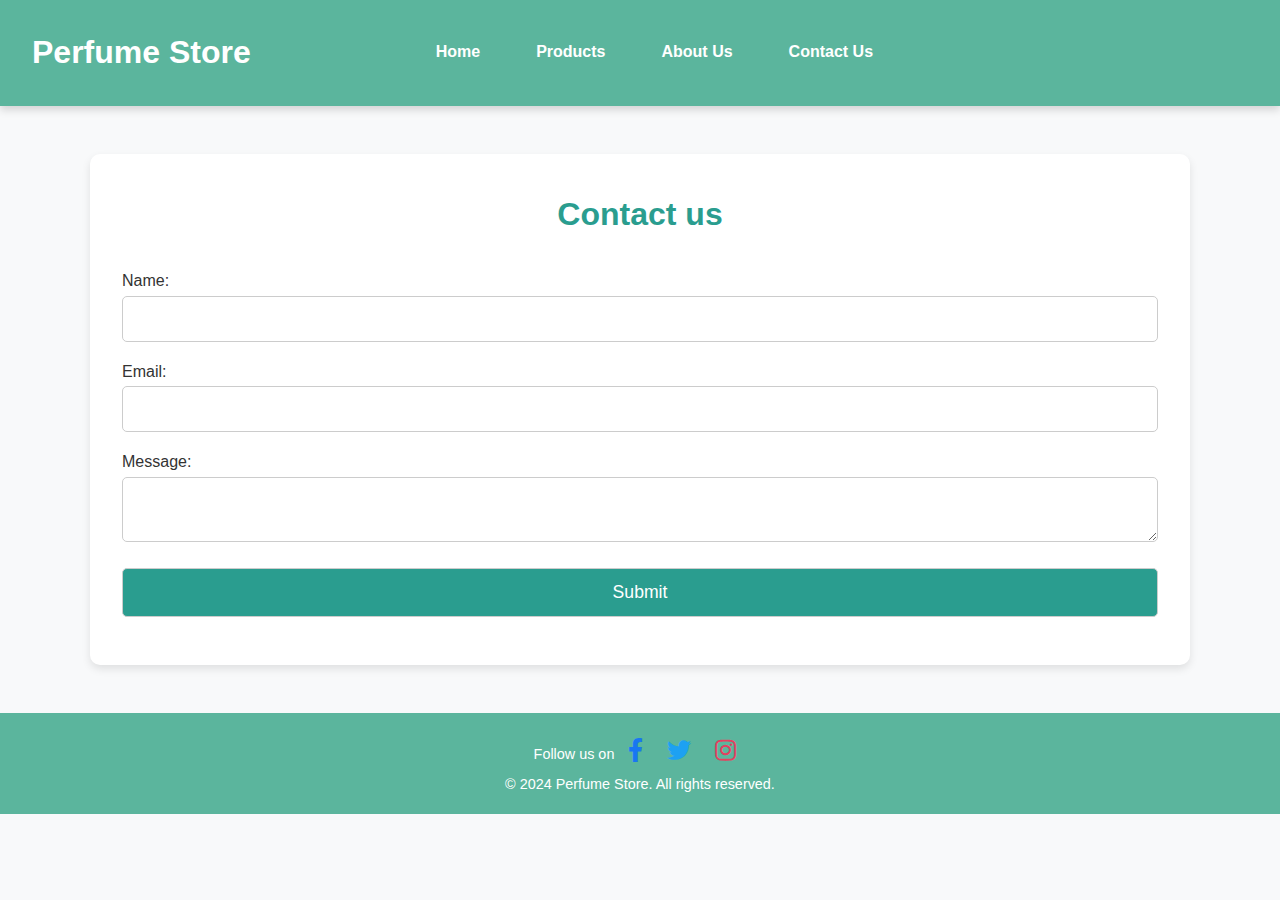
==== contact.html @ 804339f7 "Add files via upload" ====
<!DOCTYPE html>
<html lang="en">

<head>
    <meta charset="UTF-8">
    <meta name="viewport" content="width=device-width, initial-scale=1.0">
    <title>Perfume Store</title>
    <link rel="stylesheet" href="style.css">
    <link href="https://cdnjs.cloudflare.com/ajax/libs/font-awesome/5.15.4/css/all.min.css" rel="stylesheet">
    <script src="https://cdnjs.cloudflare.com/ajax/libs/jquery/3.6.4/jquery.min.js"></script>

    <style>
        header {
            display: flex;
            align-items: center;
        }

        header h1 {
            margin: 0;
            text-align: left;
            flex: 0 0 auto;
        }

        nav {
            flex: 1;
            display: flex;
            justify-content: center;
            padding-right: 190px;
        }

        nav ul {
            display: flex;
            list-style: none;
            padding: 0;
            margin: 0;
        }

        @media (max-width: 488px) {
            .team-member {
                width: 100%;
            }

            nav {
                flex: 1;
                display: flex;

                padding-left: 190px;

            }

            nav ul li a {
                white-space: nowrap;
                text-align: center;
            }

        }
    </style>

</head>

<body>
    <header>
        <h1>Perfume Store</h1>
        <nav>
            <ul>
                <li><a href="index.html">Home</a></li>
                <li><a href="Products.html">Products</a></li>
                <li><a href="about.html">About Us</a></li>
                <li><a href="contact.html">Contact Us</a></li>
            </ul>
        </nav>
    </header>

    <section id="contact">
        <h2>Contact us</h2>
        <form id="contact-form">
            <label for="name">Name:</label>
            <input type="text" id="name" required>

            <label for="email">Email:</label>
            <input type="email" id="email" required>

            <label for="message">Message:</label>
            <textarea id="message" required></textarea>

            <button type="submit">Submit</button>
        </form>
    </section>

    <div id="modal-overlay"></div>

    <div id="notification"
        style="display: none; position: fixed; bottom: 20px; right: 20px; background: #21867a; color: white; padding: 10px 20px; border-radius: 5px; box-shadow: 0 4px 6px rgba(0, 0, 0, 0.1);">
    </div>

    <footer>
        <p>Follow us on
            <a href="https://www.facebook.com/" class="social-icon facebook"><i class="fab fa-facebook-f"></i></a>
            <a href="https://x.com/?lang=ar" class="social-icon twitter"><i class="fab fa-twitter"></i></a>
            <a href="https://www.instagram.com/" class="social-icon instagram"><i class="fab fa-instagram"></i></a>
        </p>
        <p>&copy; 2024 Perfume Store. All rights reserved.</p>

    </footer>

    <script>

        function showNotification(message) {
            const notification = $('#notification');
            notification.text(message);
            notification.fadeIn();

            setTimeout(() => {
                notification.fadeOut();
            }, 2000);
        }

        $('#search').on('input', function () {
            const searchValue = $(this).val().toLowerCase();
            $('.product').each(function () {
                const title = $(this).find('h3').text().toLowerCase();
                $(this).toggle(title.startsWith(searchValue));
            });
        });

        $('#contact-form').on('submit', function (event) {
            event.preventDefault();
            alert('Thank you for your message!');
            $(this).trigger('reset');
        });

        $('nav a').on('click', function (e) {
            if (this.hash !== '') {
                e.preventDefault();
                const target = $(this.hash);
                $('html, body').animate(
                    { scrollTop: target.offset().top - 140 },
                    800
                );
            }
        });

        document.querySelectorAll('.btn-option').forEach(option => {
            option.addEventListener('click', () => {
                document.querySelectorAll('.btn-option').forEach(btn => btn.classList.remove('active'));
                option.classList.add('active');
            });
        });

        $(document).ready(function () {
            fetchProducts();
        });

    </script>
</body>

</html>
---- style.css ----
* {
    margin: 0;
    padding: 0;
    box-sizing: border-box;
}

:root {
    --primary-color: #5bb59d;
    --secondary-color: #2a9d8f;
    --accent-color: #e76f51;
    --light-color: #fafafa;
    --dark-color: #264653;
    --text-color: #333;
    --background-color: #f8f9fa;
}

body {
    font-family: 'Poppins', Arial, sans-serif;
    line-height: 1.8;
    background-color: var(--background-color);
    color: var(--text-color);
}

html {
    scroll-padding-top: 80px;
}

section {
    margin: 3rem auto;
    max-width: 1100px;
    padding: 2rem;
    background: #fff;
    box-shadow: 0 4px 8px rgba(0, 0, 0, 0.1);
    border-radius: 10px;
    transition: transform 0.3s ease, box-shadow 0.3s ease;
}

section:hover {
    transform: translateY(-5px);
    box-shadow: 0 10px 20px rgba(0, 0, 0, 0.2);
}

section h2 {
    text-align: center;
    margin-bottom: 1.5rem;
    font-size: 2rem;
    color: var(--secondary-color);
    font-weight: bold;
}

#product-list {
    display: grid;
    grid-template-columns: repeat(auto-fit, minmax(250px, 1fr));
    gap: 1.5rem;
    justify-items: center;
}

.product {
    display: flex;
    flex-direction: column;
    justify-content: space-between;
    align-items: center;
    width: 100%;
    max-width: 300px;
    min-height: 400px;
    border: 1px solid #ddd;
    padding: 1rem;
    border-radius: 10px;
    text-align: center;
    background-color: white;
    box-shadow: 0 4px 6px rgba(0, 0, 0, 0.1);
    transition: transform 0.3s ease, box-shadow 0.3s ease;
}

.product img {
    max-width: 100%;
    height: 200px;
    object-fit: cover;
    border-radius: 10px;
    margin-bottom: 1rem;
}

.product h3 {
    font-size: 1.2rem;
    color: var(--text-color);
    margin-bottom: 0.5rem;
    flex-grow: 1;
}

.product p {
    font-size: 0.9rem;
    color: #555;
}

.product strong {
    color: var(--accent-color);
}

.add-to-cart {
    margin-top: auto;
    background: var(--secondary-color);
    color: #fff;
    border: none;
    padding: 10px 15px;
    cursor: pointer;
    margin-top: 10px;
    border-radius: 5px;
    font-size: 0.9rem;
    transition: all 0.3s ease-in-out;
}

.add-to-cart:hover {
    background: #21867a;
}

.product:hover {
    transform: translateY(-5px);
    box-shadow: 0 10px 20px rgba(0, 0, 0, 0.2);
}

#cart {
    margin-top: 20px;
    background: #e9e9e9;
    padding: 15px;
    border-radius: 10px;
    box-shadow: 0 4px 6px rgba(0, 0, 0, 0.1);
}

#cart h3 {
    margin: 0 0 10px;
    font-weight: bold;
}

#cart-items {
    list-style: none;
    padding: 0;
}

#cart-items li {
    border-bottom: 1px solid #ddd;
    padding: 5px 0;
}

#contact-form input,
#contact-form textarea,
#contact-form button {
    width: 100%;
    padding: 0.8rem;
    margin-bottom: 1rem;
    border: 1px solid #ccc;
    border-radius: 5px;
    font-size: 1rem;
}

#contact-form input:focus,
#contact-form textarea:focus {
    border-color: var(--secondary-color);
    outline: none;
    box-shadow: 0 0 5px rgba(42, 157, 143, 0.5);
}

#contact-form button {
    background-color: var(--secondary-color);
    color: white;
    cursor: pointer;
    font-size: 1.1rem;
    transition: background 0.3s ease;
}

#contact-form button:hover {
    background-color: #21867a;
}

#notification {
    display: none;
    position: fixed;
    bottom: 20px;
    right: 20px;
    color: #fff;
    padding: 10px 20px;
    border-radius: 5px;
    box-shadow: 0 4px 6px rgba(0, 0, 0, 0.1);
    animation: slide-in-out 2.5s ease-in-out;
}

@keyframes slide-in-out {

    0%,
    100% {
        opacity: 0;
        transform: translateX(50%);
    }

    10%,
    90% {
        opacity: 1;
        transform: translateX(0);
    }
}

footer {
    background-color: #5bb59d;
    color: white;
    text-align: center;
    padding: 1rem 0;
    position: relative;
    width: 100%;
    bottom: 0;
}

footer p {
    margin: 0;
    font-size: 0.9rem;
}

.social-icon {
    margin: 0 10px;
    font-size: 1.5rem;
    text-decoration: none;
    transition: transform 0.3s ease;
}

.social-icon:hover {
    transform: scale(1.2);
}

.facebook {
    color: #1877f2;
}

.twitter {
    color: #1da1f2;
}

.instagram {
    color: #E4405F;
}

#search {
    margin-bottom: 20px;
}

#r {
    display: none;
}

#product-modal {
    display: none;
    position: fixed;
    top: 50%;
    left: 50%;
    transform: translate(-50%, -50%);
    background: white;
    padding: 20px;
    box-shadow: 0 4px 6px rgba(0, 0, 0, 0.1);
    border-radius: 8px;
    z-index: 1000;
    max-width: 400px;
    width: 90%;
    overflow-y: auto;
    max-height: 80%;
}

#modal-overlay {
    display: none;
    position: fixed;
    top: 0;
    left: 0;
    width: 100%;
    height: 100%;
    background: rgba(0, 0, 0, 0.5);
    z-index: 999;
}

#close-modal {
    position: absolute;
    top: 10px;
    right: 10px;
    background: none;
    border: none;
    font-size: 20px;
    cursor: pointer;
}

#modal-image {
    max-width: 100%;
    height: auto;
    margin-bottom: 10px;
}

#modal-body {
    font-size: 14px;
    line-height: 1.5;
}

#product-modal {
    text-align: center;
}

#modal-image {
    display: block;
    margin: 0 auto;
}

.product img {
    cursor: pointer;
}

.fas.fa-credit-card {
    color: #007bff;
}

.fab.fa-paypal {
    color: #003087;
}

.fas.fa-hand-holding-usd {
    color: #28a745;
}

.btn-option i:hover {
    color: #ff9900;
}

.btn {
    display: inline-block;
    padding: 10px 15px;
    background-color: #007bff;
    color: white;
    text-align: center;
    border: none;
    border-radius: 5px;
    cursor: pointer;
    text-decoration: none;
    margin-top: 10px;
}

.btn:hover {
    background-color: #0056b3;
}

.btn-danger {
    background-color: #dc3545;
}

.btn-danger:hover {
    background-color: #a71d2a;
}

.modal2 {
    display: none;
    position: fixed;
    top: 0;
    left: 0;
    width: 100%;
    height: 100%;
    z-index: 1001;
    background: rgba(0, 0, 0, 0.5);
    justify-content: center;
    align-items: center;
}

.modal2.active {
    display: flex;
}

.modal2-content {
    background: white;
    padding: 20px;
    border-radius: 10px;
    width: 90%;
    max-width: 500px;
}

.modal2-header {
    display: flex;
    justify-content: space-between;
    align-items: center;
    margin-bottom: 20px;
}

.btn-option {
    display: flex;
    justify-content: space-between;
    align-items: center;
    padding: 15px;
    border: 1px solid #ddd;
    border-radius: 5px;
    margin-bottom: 10px;
    cursor: pointer;
    transition: background 0.3s;
}

.btn-option:hover {
    background: #f8f9fa;
}

.payment-form {
    display: none;
}

.payment-form h6 {
    margin-bottom: 15px;
}

.form-label {
    margin-bottom: 5px;
    display: block;
}

.form-control {
    width: 100%;
    padding: 10px;
    border: 1px solid #ddd;
    border-radius: 5px;
    margin-bottom: 10px;
}

.btn-close {
    background: none;
    border: none;
    font-size: 1.2em;
    cursor: pointer;
}

.error {
    color: red;
    font-size: 0.9em;
}

.btn-option.active {
    background: #007bff;
    color: white;
    border: 1px solid #0056b3;
}

#featured-section {
    margin: 2rem auto;
    max-width: 1100px;
    padding: 2rem;
    background: white;
    box-shadow: 0 4px 8px rgba(0, 0, 0, 0.1);
    border-radius: 10px;
}

#featured-section h2 {
    text-align: center;
    margin-bottom: 1.5rem;
    font-size: 2rem;
    color: var(--secondary-color);
    font-weight: bold;
}

#featured-products {
    display: flex;
    justify-content: space-around;
    flex-wrap: wrap;
    gap: 1.5rem;
}

.featured-product {
    flex: 1 1 calc(30% - 1rem);
    display: flex;
    flex-direction: column;
    align-items: center;
    border: 1px solid #ddd;
    padding: 1rem;
}

header {
    display: flex;
    justify-content: space-between;
    align-items: center;
    background-color: var(--primary-color);
    color: white;
    padding: 1.5rem 2rem;
    position: sticky;
    top: 0;
    z-index: 10;
    box-shadow: 0 4px 8px rgba(0, 0, 0, 0.15);
}

header h1 {
    flex: 1;
    font-size: 2rem;
    font-weight: bold;
    margin: 0;
}

nav {
    flex: 1;
    text-align: center;
}

nav ul {
    list-style: none;
    display: inline-flex;
    gap: 1.5rem;
    margin: 0;
    padding: 0;
}

nav ul li a {
    color: white;
    text-decoration: none;
    font-weight: 600;
    padding: 0.5rem 1rem;
    border-radius: 5px;
    transition: all 0.3s ease-in-out;
}

nav ul li a:hover {
    background-color: #2a9d8f;
    color: white;
}

#cart-icon {
    flex: 1;
    display: flex;
    justify-content: flex-end;
    align-items: center;
    position: relative;
    cursor: pointer;
}

#cart-icon i {
    font-size: 1.8rem;
    color: white;
}



@media (max-width: 480px) {

    header {
        flex-direction: column;
        align-items: center;
        padding: 1rem;
    }

    header h1 {
        font-size: 1.2rem;
        text-align: center;
    }

    nav {
        margin-top: 0.5rem;
    }

    nav ul {
        flex-direction: column;
        align-items: center;
    }

    nav ul li a {
        font-size: 1rem;
        padding: 0.5rem;
    }

    #cart-icon {
        margin-top: 0.5rem;
    }

    #product-list {
        grid-template-columns: 1fr;
    }

    section h2 {
        font-size: 1.5rem;
    }

    .product h3 {
        font-size: 1rem;
    }

    .add-to-cart {
        font-size: 0.8rem;
        padding: 8px 12px;
    }

    #contact-form input,
    #contact-form textarea {
        padding: 0.6rem;
    }

    footer p {
        font-size: 0.7rem;
    }
}
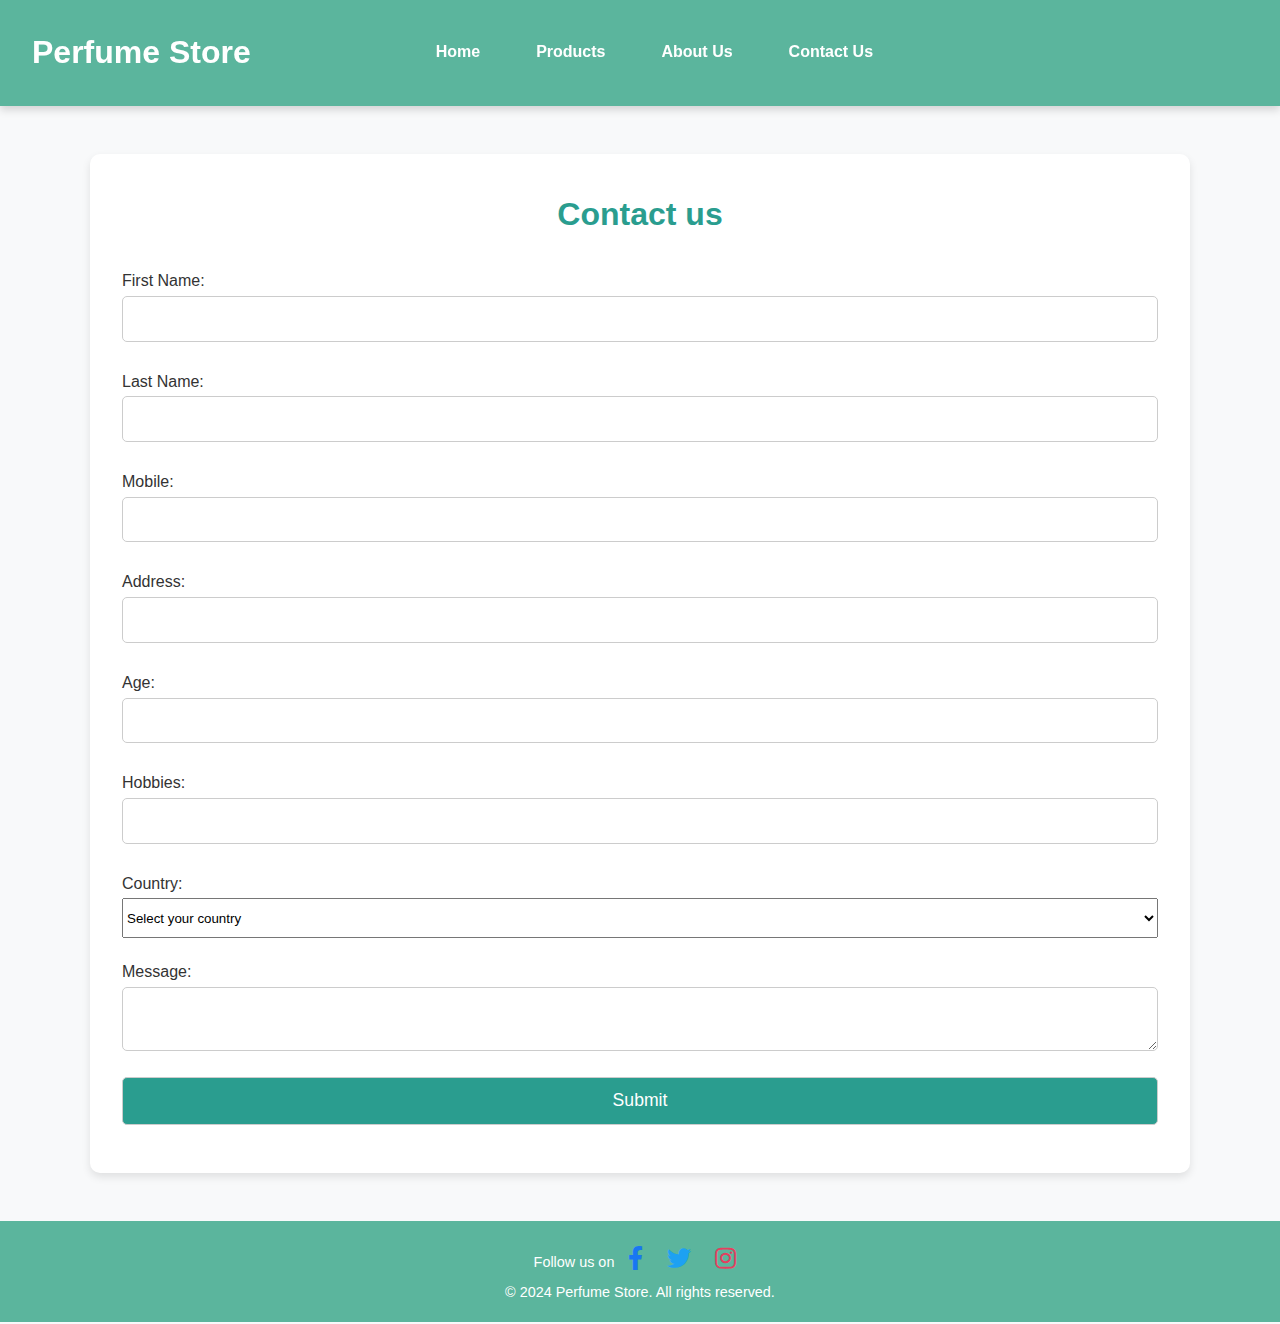
==== commit 795c458a: "Update contact.html" ====
--- a/contact.html
+++ b/contact.html
@@ -43,16 +43,40 @@
             nav {
                 flex: 1;
                 display: flex;
-
                 padding-left: 190px;
-
             }
 
             nav ul li a {
                 white-space: nowrap;
                 text-align: center;
             }
-
+        }
+
+        form label {
+            display: block;
+            margin-top: 10px;
+        }
+
+        form input,
+        form textarea,
+        form select {
+            width: 100%;
+            margin-bottom: 10px;
+        }
+        form select {
+            height: 40px;
+        }
+
+        #notification {
+            display: none;
+            position: fixed;
+            bottom: 20px;
+            right: 20px;
+            background: #21867a;
+            color: white;
+            padding: 10px 20px;
+            border-radius: 5px;
+            box-shadow: 0 4px 6px rgba(0, 0, 0, 0.1);
         }
     </style>
 
@@ -74,11 +98,33 @@
     <section id="contact">
         <h2>Contact us</h2>
         <form id="contact-form">
-            <label for="name">Name:</label>
-            <input type="text" id="name" required>
-
-            <label for="email">Email:</label>
-            <input type="email" id="email" required>
+            <label for="first-name">First Name:</label>
+            <input type="text" id="first-name" required>
+
+            <label for="last-name">Last Name:</label>
+            <input type="text" id="last-name" required>
+
+            <label for="mobile">Mobile:</label>
+            <input type="tel" id="mobile" pattern="\d{10}" required>
+
+            <label for="address">Address:</label>
+            <input type="text" id="address" required>
+
+            <label for="age">Age:</label>
+            <input type="number" id="age" min="1" max="120" required>
+
+            <label for="hobbies">Hobbies:</label>
+            <input type="text" id="hobbies" required>
+
+            <label for="country">Country:</label>
+            <select id="country" required>
+                <option value="">Select your country</option>
+                <option value="Palestine">Palestine</option>
+                <option value="USA">USA</option>
+                <option value="UK">UK</option>
+                <option value="India">India</option>
+                <option value="Australia">Australia</option>
+            </select>
 
             <label for="message">Message:</label>
             <textarea id="message" required></textarea>
@@ -89,9 +135,7 @@
 
     <div id="modal-overlay"></div>
 
-    <div id="notification"
-        style="display: none; position: fixed; bottom: 20px; right: 20px; background: #21867a; color: white; padding: 10px 20px; border-radius: 5px; box-shadow: 0 4px 6px rgba(0, 0, 0, 0.1);">
-    </div>
+    <div id="notification"></div>
 
     <footer>
         <p>Follow us on
@@ -100,11 +144,9 @@
             <a href="https://www.instagram.com/" class="social-icon instagram"><i class="fab fa-instagram"></i></a>
         </p>
         <p>&copy; 2024 Perfume Store. All rights reserved.</p>
-
     </footer>
 
     <script>
-
         function showNotification(message) {
             const notification = $('#notification');
             notification.text(message);
@@ -115,43 +157,59 @@
             }, 2000);
         }
 
-        $('#search').on('input', function () {
-            const searchValue = $(this).val().toLowerCase();
-            $('.product').each(function () {
-                const title = $(this).find('h3').text().toLowerCase();
-                $(this).toggle(title.startsWith(searchValue));
+        $(document).ready(function () {
+            $('#contact-form').on('submit', function (event) {
+                event.preventDefault();
+
+                const firstName = $('#first-name').val().trim();
+                const lastName = $('#last-name').val().trim();
+                const mobile = $('#mobile').val().trim();
+                const address = $('#address').val().trim();
+                const age = parseInt($('#age').val().trim(), 10);
+                const hobbies = $('#hobbies').val().trim();
+                const country = $('#country').val();
+
+                if (!firstName || !/^[a-zA-Z]+$/.test(firstName)) {
+                    showNotification('First name must contain only letters.');
+                    return;
+                }
+
+                if (!lastName || !/^[a-zA-Z]+$/.test(lastName)) {
+                    showNotification('Last name must contain only letters.');
+                    return;
+                }
+
+                if (!mobile || !/\d{10}/.test(mobile)) {
+                    showNotification('Mobile number must be exactly 10 digits.');
+                    return;
+                }
+
+                if (!address) {
+                    showNotification('Please provide your address.');
+                    return;
+                }
+
+                if (isNaN(age) || age < 1 || age > 120) {
+                    showNotification('Age must be between 1 and 120.');
+                    return;
+                }
+
+                if (!hobbies) {
+                    showNotification('Please specify your hobbies.');
+                    return;
+                }
+
+                if (!country) {
+                    showNotification('Please select your country.');
+                    return;
+                }
+
+                alert(`Thank you, ${firstName} ${lastName}, for your message! We will get back to you soon.`);
+
+                $(this).trigger('reset');
             });
         });
-
-        $('#contact-form').on('submit', function (event) {
-            event.preventDefault();
-            alert('Thank you for your message!');
-            $(this).trigger('reset');
-        });
-
-        $('nav a').on('click', function (e) {
-            if (this.hash !== '') {
-                e.preventDefault();
-                const target = $(this.hash);
-                $('html, body').animate(
-                    { scrollTop: target.offset().top - 140 },
-                    800
-                );
-            }
-        });
-
-        document.querySelectorAll('.btn-option').forEach(option => {
-            option.addEventListener('click', () => {
-                document.querySelectorAll('.btn-option').forEach(btn => btn.classList.remove('active'));
-                option.classList.add('active');
-            });
-        });
-
-        $(document).ready(function () {
-            fetchProducts();
-        });
-
     </script>
 </body>
 
-</html>+</html>
